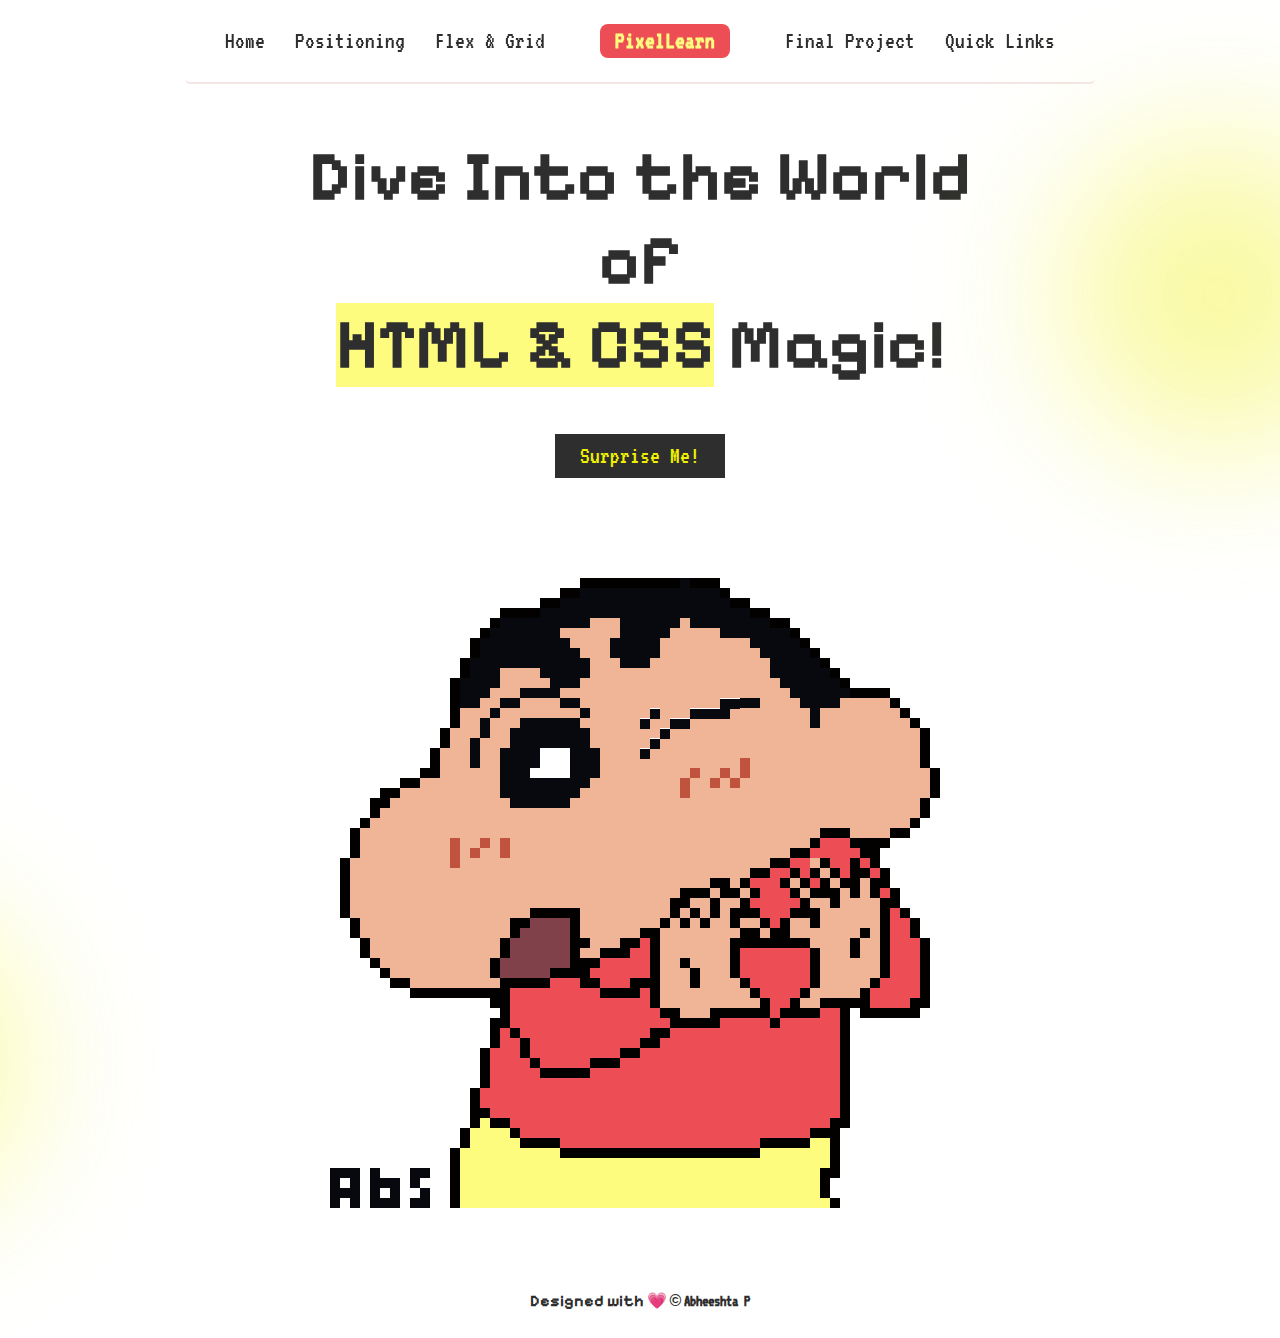
==== index.html @ 613d29dc "landing page" ====
<!DOCTYPE html>
<html lang="en">
<head>
  <meta charset="UTF-8">
  <meta name="viewport" content="width=device-width, initial-scale=1.0">
  <title>PixelLearn | HTML-CSS</title>
  <link rel="shortcut icon" href="images/favicon.png" type="image/x-icon">
  <link rel="stylesheet" href="style.css">
  <link rel="preconnect" href="https://fonts.googleapis.com">
  <link rel="preconnect" href="https://fonts.gstatic.com" crossorigin>
  <link href="https://fonts.googleapis.com/css2?family=VT323&display=swap" rel="stylesheet">
  <link rel="preconnect" href="https://fonts.googleapis.com">
  <link rel="preconnect" href="https://fonts.gstatic.com" crossorigin>
  <link href="https://fonts.googleapis.com/css2?family=Pixelify+Sans:wght@400..700&family=Poppins:wght@200;300;400;500;600;700;800;900&display=swap" rel="stylesheet">
</head>
<body>
  <div>
    <header>
      <nav>
        <ul>
          <a href="index.html"><li class="home">Home</li></a>
          <li>Positioning</li>
          <li>Flex & Grid</li>
        </ul>
        <div>
          <a href="#">
            <p id="logo_full">PixelLearn</p>
            <p id="logo_short">PL</p>
          </a>
        </div>
        <ul>
          <li>Final Project</li>
          <li>Quick Links</li>
        </ul>
      </nav>
    </header>
    <main>
      <div class="yellow_glow_1"></div>
      <div class="yellow_glow_2"></div>
      <h1>Dive Into the World <br /> of </br><span>HTML & CSS</span> Magic!</h1>
      <button id="surprise_button">Surprise Me!</button>
      <div class="hero_image">
        <img src="./images/pixels.png" alt="Hero image">
      </div>
    </main>
    <footer>
      Designed with 💗 <span id="copyright">&copy;</span> <a href="https://github.com/Abheeshta-P">Abheeshta P</a>
    </footer>
  </div>
</body>
</html>
---- style.css ----
:root {
  --primary-color: #ed4d55;
  --highlight-color: #fdfc7e;
  --text-color: #2e2e2e;
  --accent-color: #f0f002;
  --link-color: #a00f16;

}

* {
  font-family: "VT323", monospace;
}

html {
  width: 100%;
  min-height: 100vh;
  display: flex;
  justify-content: center;
  padding-block: 20px;
  padding-top: 60px;
  color: var(--text-color);
  overflow-x : hidden;
}

::selection {
  color: var(--accent-color);
  background-color: var(--primary-color);
}

img {
  pointer-events: none;
}

h1, h1 span {
  font-family: "Pixelify Sans", sans-serif;
  font-size: 70px;
  max-width: 700px;
  text-align: center;
}

h1 span {
  background-color: var(--highlight-color);
}

header{
  display: flex;
  justify-content: center;
}

nav {
  z-index: 10000;
  background-color: #ffffff08;
  backdrop-filter: blur(10px);
  position: fixed;
  top: 0;
  width: 900px;
  display: flex;
  justify-content: space-evenly;
  align-items: center;
  padding-inline: 5px;
  border-radius: 5px;
  border-bottom: 2px solid #a00f161c;
  gap: 20px;
  font-size: 1.5rem;
}

nav ul {
  display: flex;
  list-style: none;
  gap: 30px;
  padding-left: 0;
}

nav ul li {
  position: relative;
  cursor: pointer;
  transition: all 0.3s ease;
  border-radius: 8px;
}

nav ul li::after {
  content: "";
  position: absolute;
  bottom: -4px;
  left: 0;
  width: 100%;
  height: 2px;
  background-color: var(--accent-color);

  transform: scaleX(0);
  transform-origin: center;
  transition: transform 0.3s ease;
}

nav ul li:hover::after {
  transform: scaleX(1);
}

nav div p {
  font-size: 1.5rem;
  padding-inline: 15px;
  padding-block: 5px;
  font-weight: bold;
  color: var(--highlight-color);
  background-color: var(--primary-color);
  border-radius: 8px;
  transition: all 0.3s ease;
}

#logo_short{
  display: none;
}

main {
  margin-top: 20px;
  display: flex;
  justify-content: center;
  align-items: center;
  flex-direction: column;
  position: relative;
}

#surprise_button {
  padding: 10px;
  padding-inline: 25px;
  font-size: 1.5rem;
  cursor: pointer;
  background-color: var(--text-color);
  border: none;
  color: var(--accent-color);
  transition: all 0.15s ease-in-out;
}

#surprise_button:hover {
  color: var(--text-color);
  background-color: var(--accent-color);
}

#surprise_button:active {
  opacity: 0.8;
}

.hero_image {
  margin-top: 90px;
  & img {
    width: 100%;
    height: 100%;
  }
}

footer {
  margin-top: 80px;
  text-align: center;
  font-family: "Pixelify Sans";
  color: var(--text-color);
  font-weight: bold;
}

a {
  text-decoration: none;
  color: inherit;
}

footer #copyright {
  font-family: sans-serif;
}

.yellow_glow_1,
.yellow_glow_2 {
  position: absolute;
  width: 300px; 
  height: 300px;
  border-radius: 50%;
  filter: blur(80px);
  opacity: 0.4;
  z-index: 0; 
}

.yellow_glow_1 {
  top: 5%;
  right: -60%;
  background-color: var(--accent-color);
}

.yellow_glow_2 {
  background-color: var(--accent-color);
  bottom: 0%;
  left: -90%;
}


@media (max-width: 1024px) {
  nav {
    width: 100%;
    gap: 10px;
    font-size: 20px;
  }
  .hero_image{
    width: 550px;
    height: 550px;
    margin-top: 70px;
  }

  h1,h1 span {
    font-size: 50px;
    max-width: 600px;
  }

  #surprise_button, nav div p{
    font-size: 20px;
  }

  .yellow_glow_1,
  .yellow_glow_2 {
    width: 250px;
    height: 250px;
    filter: blur(70px);
  }

  .yellow_glow_1 {
    top: 10%;
    right: -25%;
  }

  .yellow_glow_2 {
    left: -40%;
    bottom: 10%;
  }
}

@media (max-width: 768px) {
  h1,h1 span {
    font-size: 40px;
    max-width: 500px;
  }

  #surprise_button,nav,nav div p {
    font-size: 18px;
  }

  .yellow_glow_1,
  .yellow_glow_2 {
    width: 200px;
    height: 200px;
    filter: blur(60px);
  }

  .yellow_glow_1 {
    top: 15%;
    right: -30%;
  }

  .yellow_glow_2 {
    left: -40%;
    bottom: -5%;
  }

  .hero_image{
    width: 500px;
    height: 500px;
    margin-top: 70px;
  }
}
@media (max-width: 608px) {
  .home{
    display: none;
  }
  nav ul{
    gap: 15px;
  }
  .hero_image{
    width: 400px;
    height: 400px;
    margin-top: 70px;
  }
  #logo_short{
    display: block;
  }
  #logo_full{
    display: none;
    padding: 2px;
  }
  footer{
    font-size: 17px;
  }
}

@media (max-width: 480px) {
  nav{
    gap: 10px;
  }
    nav ul li {
      text-wrap: nowrap;
    }
   .hero_image{
    width: 350px;
    height: 350px;
    margin-top: 70px;
  }

   #surprise_button, nav div p{
    font-size: 18px;
  }
  footer{
    font-size: 15px;
  }
}
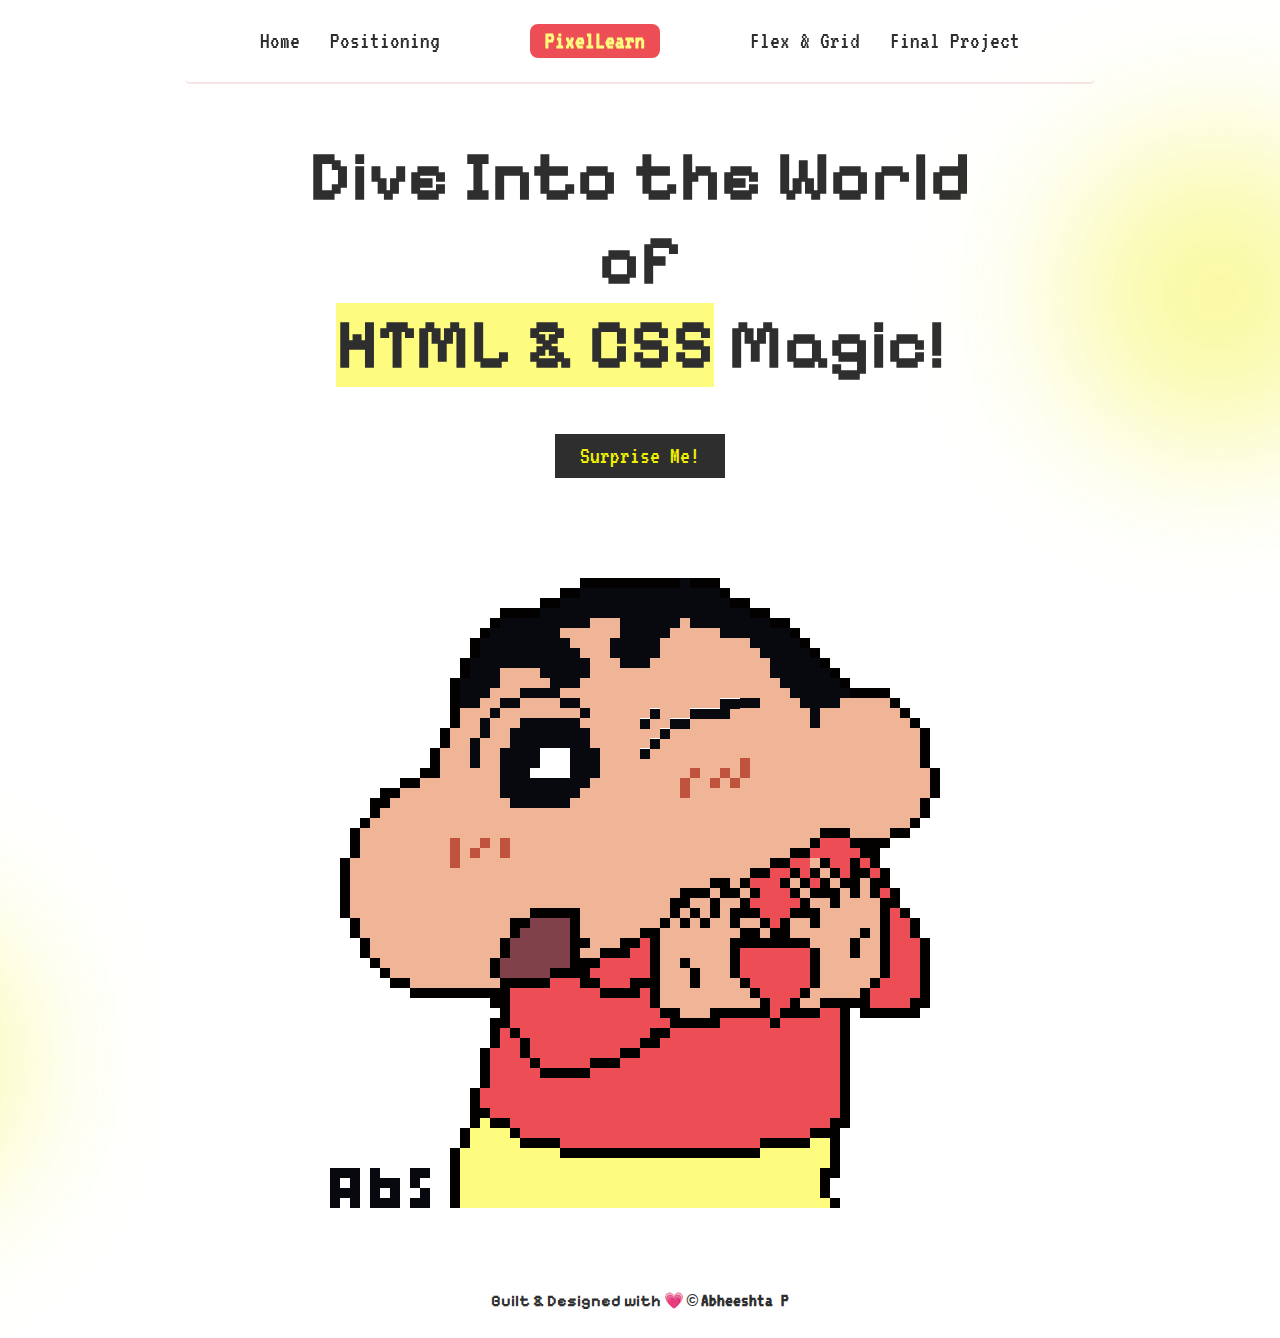
==== commit 0d8ee2d0: "pages for sessions" ====
--- a/index.html
+++ b/index.html
@@ -19,8 +19,7 @@
       <nav>
         <ul>
           <a href="index.html"><li class="home">Home</li></a>
-          <li>Positioning</li>
-          <li>Flex & Grid</li>
+          <a href="./pages/positions.html"><li>Positioning</li></a>
         </ul>
         <div>
           <a href="#">
@@ -29,8 +28,8 @@
           </a>
         </div>
         <ul>
-          <li>Final Project</li>
-          <li>Quick Links</li>
+          <a href="./pages/flex-grid.html"><li>Flex & Grid</li></a>
+          <a href="./pages/project/project.html"><li>Final Project</li></a>
         </ul>
       </nav>
     </header>
@@ -44,7 +43,7 @@
       </div>
     </main>
     <footer>
-      Designed with 💗 <span id="copyright">&copy;</span> <a href="https://github.com/Abheeshta-P">Abheeshta P</a>
+      Built & Designed with 💗 <span id="copyright">&copy;</span> <a href="https://github.com/Abheeshta-P">Abheeshta P</a>
     </footer>
   </div>
 </body>
--- a/style.css
+++ b/style.css
@@ -154,6 +154,10 @@
   font-family: "Pixelify Sans";
   color: var(--text-color);
   font-weight: bold;
+  & a{
+    font-size: larger;
+    color: var(--text-color);
+  }
 }
 
 a {
@@ -262,9 +266,6 @@
   }
 }
 @media (max-width: 608px) {
-  .home{
-    display: none;
-  }
   nav ul{
     gap: 15px;
   }
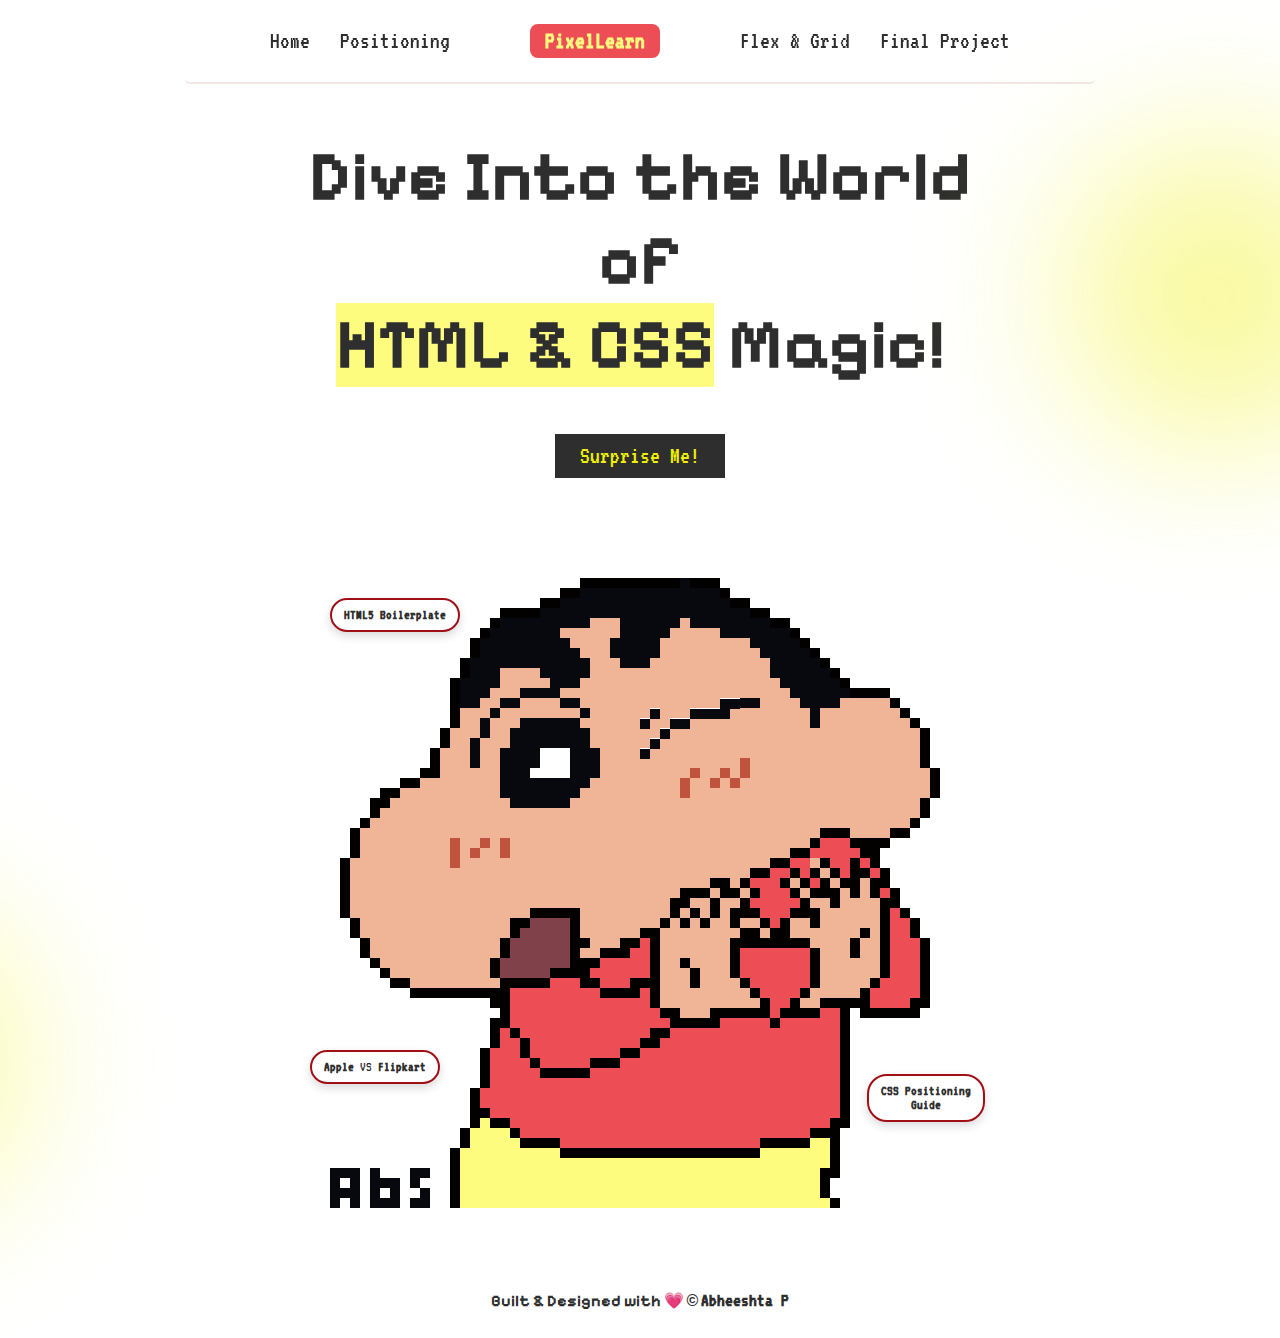
==== commit e0a91d31: "added links for session feasiblity" ====
--- a/index.html
+++ b/index.html
@@ -39,8 +39,19 @@
       <h1>Dive Into the World <br /> of </br><span>HTML & CSS</span> Magic!</h1>
       <button id="surprise_button">Surprise Me!</button>
       <div class="hero_image">
-        <img src="./images/pixels.png" alt="Hero image">
+      <div class="cloud cloud1">
+        <a href="https://html5boilerplate.com/" target="_blank">HTML5 Boilerplate</a>
       </div>
+      <div class="cloud cloud2">
+        <a href="https://www.apple.com/" target="_blank">Apple</a> VS <a href="https://www.flipkart.com/" target="_blank">Flipkart</a>
+      </div>
+      <div class="cloud cloud3">
+        <a href="https://www.w3schools.com/css/css_positioning.asp" target="_blank">CSS Positioning Guide</a>
+      </div>
+
+      <img src="./images/pixels.png" alt="Hero image" class="main-image">
+      </div>
+
     </main>
     <footer>
       Built & Designed with 💗 <span id="copyright">&copy;</span> <a href="https://github.com/Abheeshta-P">Abheeshta P</a>
--- a/style.css
+++ b/style.css
@@ -25,10 +25,6 @@
 ::selection {
   color: var(--accent-color);
   background-color: var(--primary-color);
-}
-
-img {
-  pointer-events: none;
 }
 
 h1, h1 span {
@@ -60,7 +56,6 @@
   padding-inline: 5px;
   border-radius: 5px;
   border-bottom: 2px solid #a00f161c;
-  gap: 20px;
   font-size: 1.5rem;
 }
 
@@ -192,6 +187,67 @@
   left: -90%;
 }
 
+.hero_image {
+  position: relative;
+  z-index: -1;
+}
+
+.cloud {
+  position: absolute;
+  z-index: 100000;
+  background-color: rgba(255, 255, 255, 0.8);
+  color: #2e2e2e;
+  padding: 8px 12px;
+  border-radius: 20px;
+  box-shadow: 0 4px 10px rgba(0,0,0,0.15);
+  font-size: 14px;
+  transition: transform 0.3s ease;
+  border: 2px solid var(--link-color);
+}
+
+.cloud a {
+  text-decoration: none;
+  color: #2e2e2e;
+  font-weight: bold;
+}
+
+.cloud1 {
+  top: 30px;
+  left: 10px;
+  animation: float1 6s ease-in-out infinite;
+}
+
+.cloud2 {
+  top: 75%;
+  left: -10px;
+  animation: float2 5s ease-in-out infinite;
+}
+
+.cloud3 {
+  bottom: 10%;
+  right: -25px;
+  width: 90px;
+  text-align: center;
+  transform: translateY(-50%);
+  animation: float3 7s ease-in-out infinite;
+}
+
+@keyframes float1 {
+  0%, 100% { transform: translateY(0); }
+  50% { transform: translateY(-10px); }
+}
+
+
+@keyframes float2 {
+  0%, 100% { transform: translateY(-50%) translateX(0); }
+  50% { transform: translateY(-50%) translateX(10px); }
+}
+
+@keyframes float3 {
+  0%, 100% { transform: translateY(0); }
+  50% { transform: translateY(12px); }
+}
+
 
 @media (max-width: 1024px) {
   nav {
@@ -260,8 +316,8 @@
   }
 
   .hero_image{
-    width: 500px;
-    height: 500px;
+    width: 450px;
+    height: 450px;
     margin-top: 70px;
   }
 }
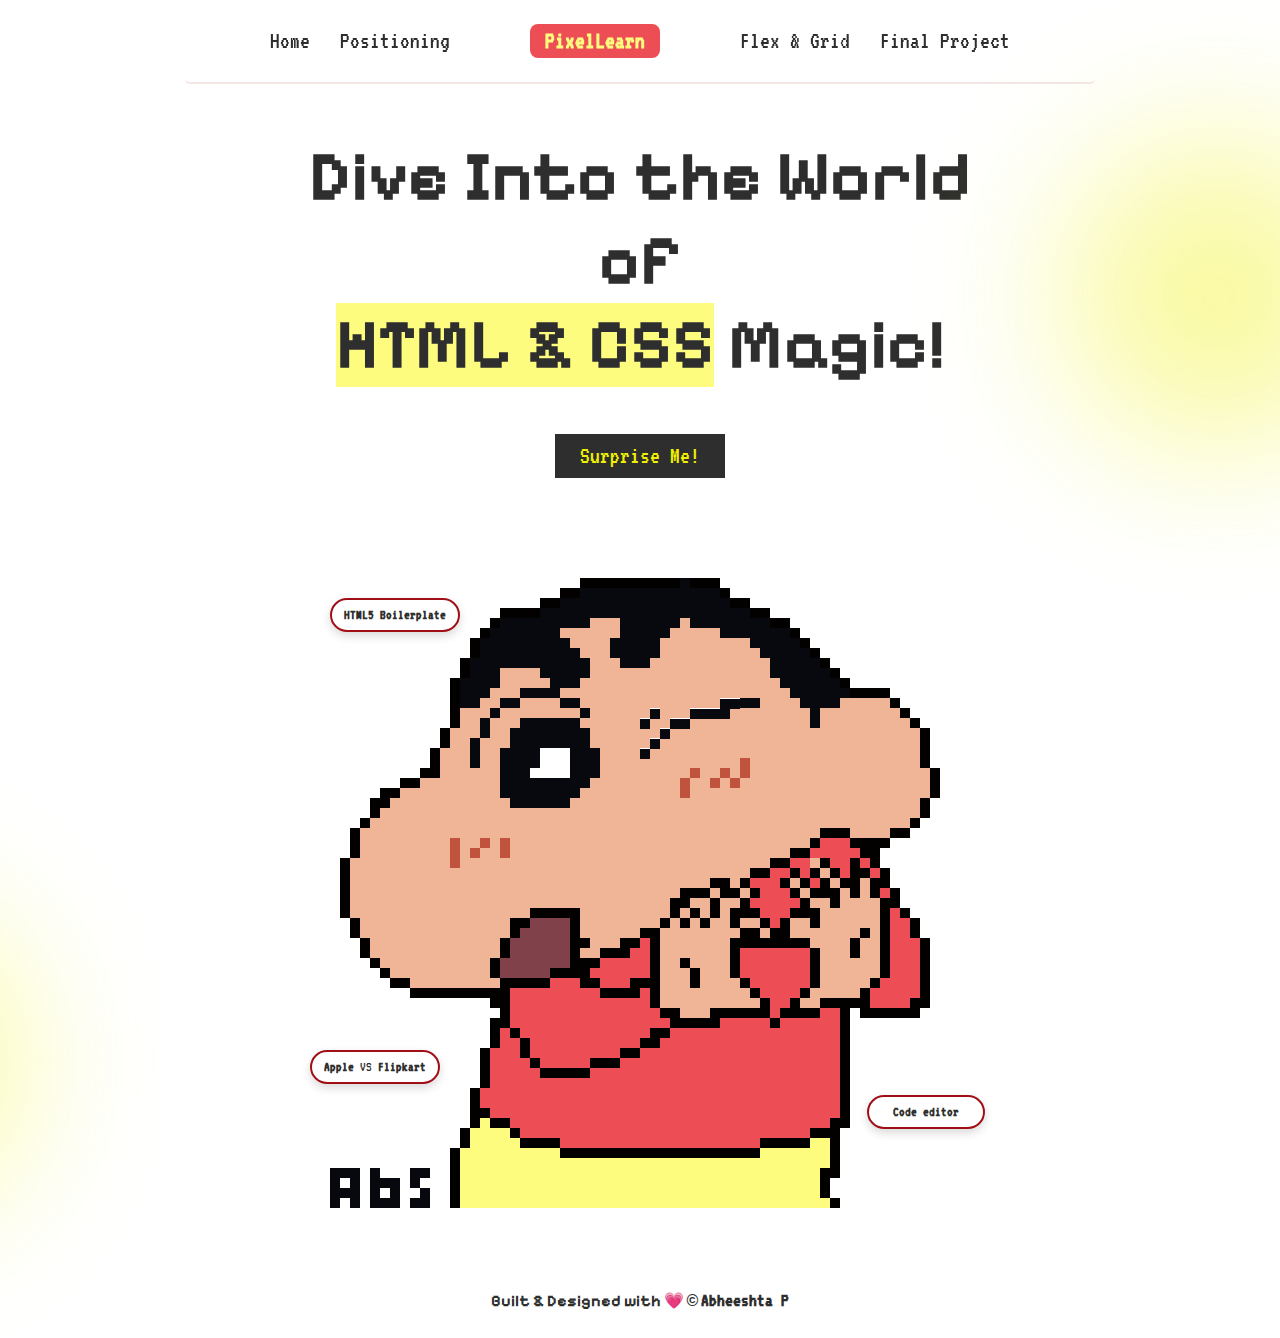
==== commit 11106d3d: "add code editor" ====
--- a/index.html
+++ b/index.html
@@ -36,7 +36,7 @@
     <main>
       <div class="yellow_glow_1"></div>
       <div class="yellow_glow_2"></div>
-      <h1>Dive Into the World <br /> of </br><span>HTML & CSS</span> Magic!</h1>
+      <h1>Dive Into the World <br /> of <br/><span>HTML & CSS</span> Magic!</h1>
       <button id="surprise_button">Surprise Me!</button>
       <div class="hero_image">
       <div class="cloud cloud1">
@@ -46,7 +46,7 @@
         <a href="https://www.apple.com/" target="_blank">Apple</a> VS <a href="https://www.flipkart.com/" target="_blank">Flipkart</a>
       </div>
       <div class="cloud cloud3">
-        <a href="https://www.w3schools.com/css/css_positioning.asp" target="_blank">CSS Positioning Guide</a>
+        <a href="https://rapidedit.netlify.app/" target="_blank">Code editor</a>
       </div>
 
       <img src="./images/pixels.png" alt="Hero image" class="main-image">
@@ -54,7 +54,7 @@
 
     </main>
     <footer>
-      Built & Designed with 💗 <span id="copyright">&copy;</span> <a href="https://github.com/Abheeshta-P">Abheeshta P</a>
+      Built & Designed with 💗 <span id="copyright">&copy;</span> <a href="https://github.com/Abheeshta-P/PixelLearn">Abheeshta P</a>
     </footer>
   </div>
 </body>
--- a/style.css
+++ b/style.css
@@ -137,6 +137,7 @@
 
 .hero_image {
   margin-top: 90px;
+  position: relative;
   & img {
     width: 100%;
     height: 100%;
@@ -185,11 +186,6 @@
   background-color: var(--accent-color);
   bottom: 0%;
   left: -90%;
-}
-
-.hero_image {
-  position: relative;
-  z-index: -1;
 }
 
 .cloud {
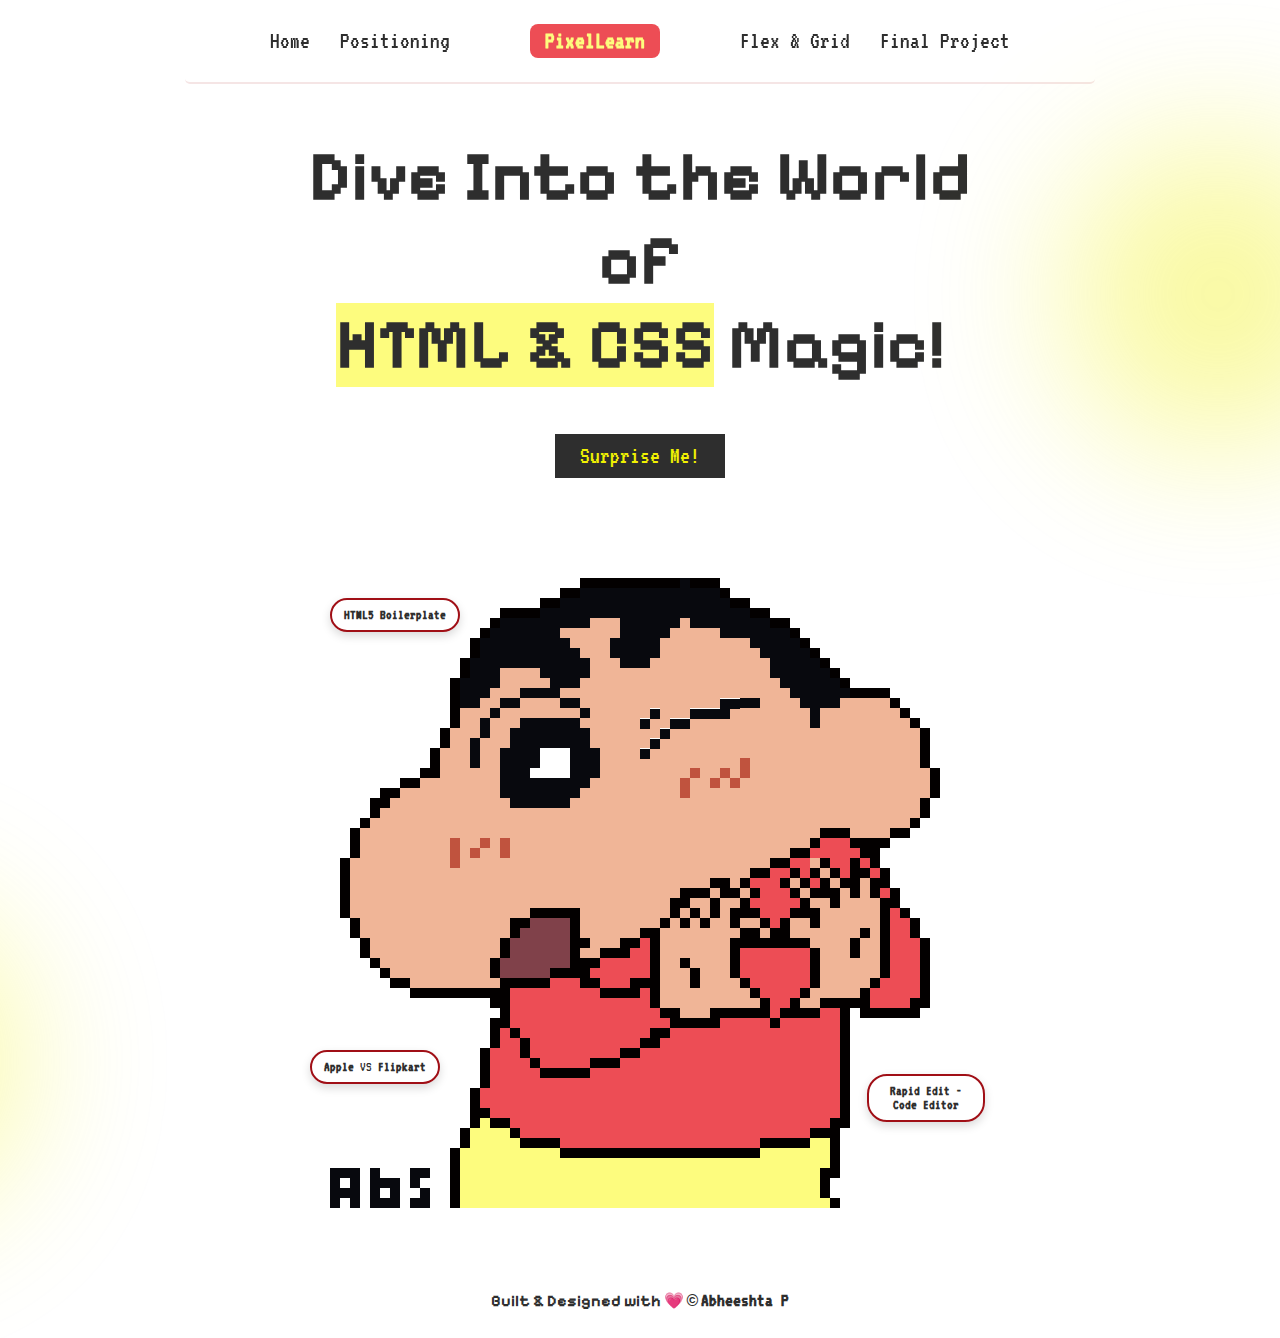
==== commit 81edb16f: "quick fix" ====
--- a/index.html
+++ b/index.html
@@ -46,7 +46,7 @@
         <a href="https://www.apple.com/" target="_blank">Apple</a> VS <a href="https://www.flipkart.com/" target="_blank">Flipkart</a>
       </div>
       <div class="cloud cloud3">
-        <a href="https://rapidedit.netlify.app/" target="_blank">Code editor</a>
+        <a href="https://rapidedit.netlify.app/" target="_blank">Rapid Edit - Code Editor</a>
       </div>
 
       <img src="./images/pixels.png" alt="Hero image" class="main-image">
--- a/style.css
+++ b/style.css
@@ -190,7 +190,6 @@
 
 .cloud {
   position: absolute;
-  z-index: 100000;
   background-color: rgba(255, 255, 255, 0.8);
   color: #2e2e2e;
   padding: 8px 12px;
